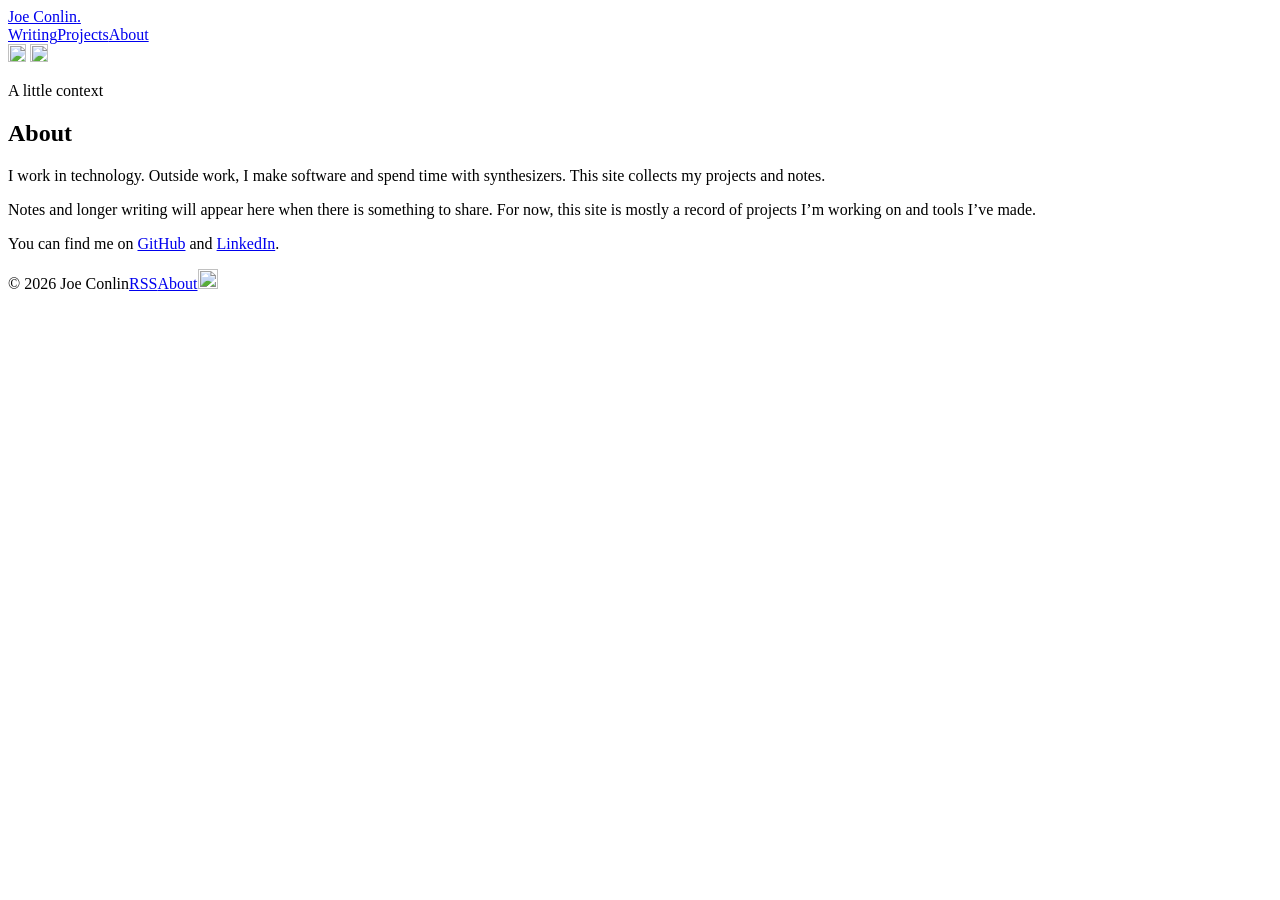
==== about/index.html @ 01e644db "Publish staging build from 1936a33" ====
<!doctype html><html lang=en><head><meta charset=utf-8><meta name=viewport content="width=device-width,initial-scale=1"><meta name=description content="Writing, projects, and notes by Joe Conlin."><meta name=robots content="noindex, nofollow"><link rel=icon href=/joeconlin-site/favicon.svg type=image/svg+xml><link rel=alternate type=application/rss+xml title="Joe Conlin — notes & work" href=/joeconlin-site/index.xml><link rel=stylesheet href="/joeconlin-site/css/site.css?v=profile-projects"><title>About — Joe Conlin — notes & work</title><script async src="https://www.googletagmanager.com/gtag/js?id=G-WJGXQ3BWRX"></script><script>window.dataLayer=window.dataLayer||[];function gtag(){dataLayer.push(arguments)}gtag("js",new Date),gtag("config","G-WJGXQ3BWRX")</script></head><body><header class=site-header><a class=wordmark href=/joeconlin-site/ aria-label="Joe Conlin home">Joe Conlin<span class=wordmark-dot>.</span></a><div class=header-actions><nav aria-label="Main navigation"><a href=/joeconlin-site/writing/>Writing</a><a href=/joeconlin-site/projects/>Projects</a><a href=/joeconlin-site/about/ aria-current=page>About</a></nav><div class=header-social-links role=group aria-label="Social profiles"><a class=header-social-link href=https://github.com/joeconlin aria-label=GitHub><img src=/joeconlin-site/images/github.svg width=18 height=18 alt></a>
<a class=header-social-link href=https://www.linkedin.com/in/jtconlin/ aria-label=LinkedIn><img src=/joeconlin-site/images/linkedin-in-bug-black.png width=18 height=18 alt></a></div></div></header><main class=article-main><article><header class=article-heading><p class=eyebrow>A little context</p><h1>About</h1></header><div class=prose><p>I work in technology. Outside work, I make software and spend time with synthesizers. This site collects my projects and notes.</p><p>Notes and longer writing will appear here when there is something to share. For now, this site is mostly a record of projects I’m working on and tools I’ve made.</p><p>You can find me on <a href=https://github.com/joeconlin>GitHub</a> and <a href=https://www.linkedin.com/in/jtconlin/>LinkedIn</a>.</p></div></article></main><footer class=site-footer><span>© 2026 Joe Conlin</span><a href=/joeconlin-site/index.xml>RSS</a><a href=/joeconlin-site/about/>About</a><a class=profile-icon-link href=https://github.com/joeconlin aria-label=GitHub><img src=/joeconlin-site/images/github.svg width=20 height=20 alt></a><a class=profile-icon-link href=https://www.linkedin.com/in/jtconlin/ aria-label=LinkedIn><img src=/joeconlin-site/images/linkedin-in-bug-black.png width=18 height=17 alt></a></footer></body></html>
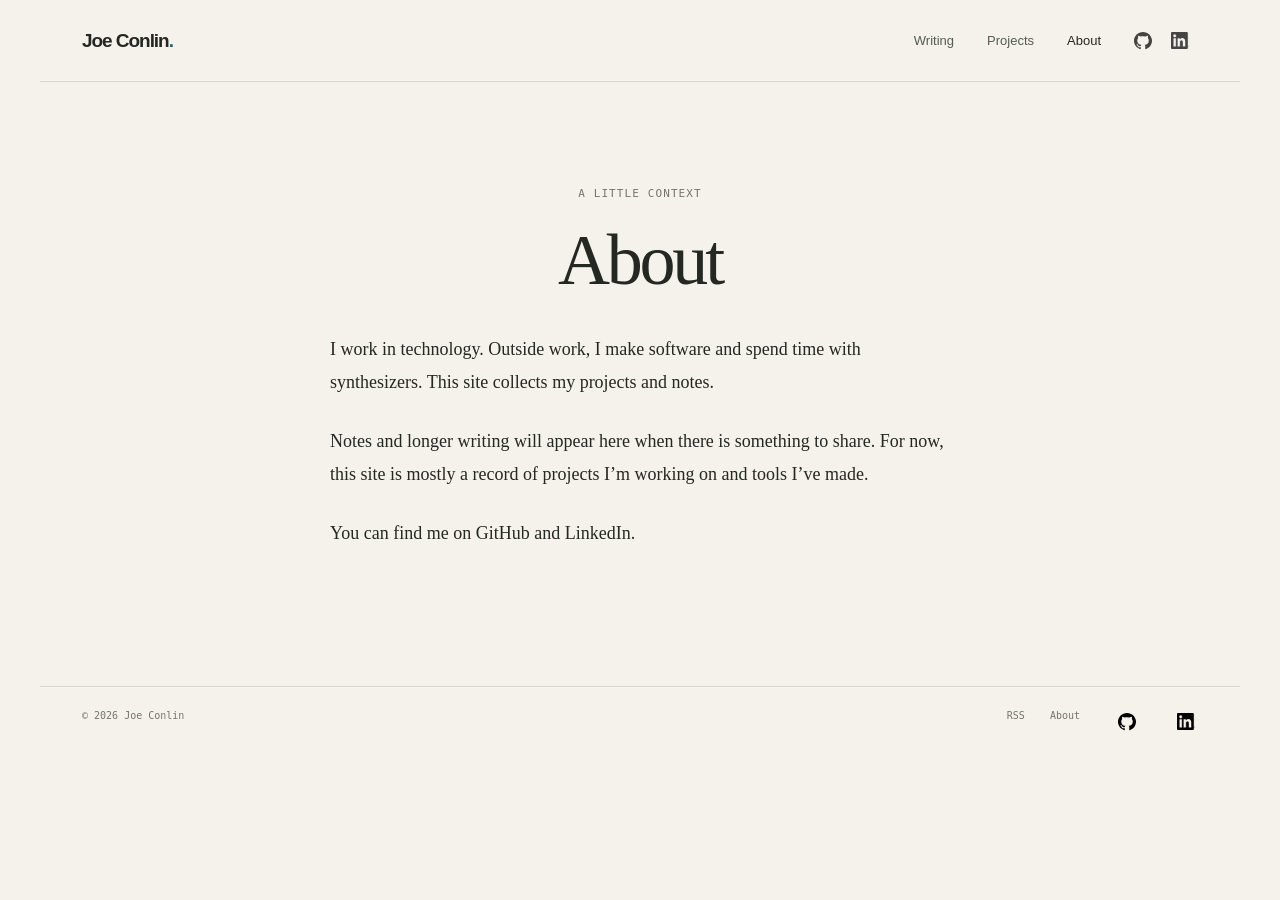
==== commit e1316318: "Publish production build from 40bb13d" ====
--- a/about/index.html
+++ b/about/index.html
@@ -1,2 +1,8 @@
-<!doctype html><html lang=en><head><meta charset=utf-8><meta name=viewport content="width=device-width,initial-scale=1"><meta name=description content="Writing, projects, and notes by Joe Conlin."><meta name=robots content="noindex, nofollow"><link rel=icon href=/joeconlin-site/favicon.svg type=image/svg+xml><link rel=alternate type=application/rss+xml title="Joe Conlin — notes & work" href=/joeconlin-site/index.xml><link rel=stylesheet href="/joeconlin-site/css/site.css?v=profile-projects"><title>About — Joe Conlin — notes & work</title><script async src="https://www.googletagmanager.com/gtag/js?id=G-WJGXQ3BWRX"></script><script>window.dataLayer=window.dataLayer||[];function gtag(){dataLayer.push(arguments)}gtag("js",new Date),gtag("config","G-WJGXQ3BWRX")</script></head><body><header class=site-header><a class=wordmark href=/joeconlin-site/ aria-label="Joe Conlin home">Joe Conlin<span class=wordmark-dot>.</span></a><div class=header-actions><nav aria-label="Main navigation"><a href=/joeconlin-site/writing/>Writing</a><a href=/joeconlin-site/projects/>Projects</a><a href=/joeconlin-site/about/ aria-current=page>About</a></nav><div class=header-social-links role=group aria-label="Social profiles"><a class=header-social-link href=https://github.com/joeconlin aria-label=GitHub><img src=/joeconlin-site/images/github.svg width=18 height=18 alt></a>
-<a class=header-social-link href=https://www.linkedin.com/in/jtconlin/ aria-label=LinkedIn><img src=/joeconlin-site/images/linkedin-in-bug-black.png width=18 height=18 alt></a></div></div></header><main class=article-main><article><header class=article-heading><p class=eyebrow>A little context</p><h1>About</h1></header><div class=prose><p>I work in technology. Outside work, I make software and spend time with synthesizers. This site collects my projects and notes.</p><p>Notes and longer writing will appear here when there is something to share. For now, this site is mostly a record of projects I’m working on and tools I’ve made.</p><p>You can find me on <a href=https://github.com/joeconlin>GitHub</a> and <a href=https://www.linkedin.com/in/jtconlin/>LinkedIn</a>.</p></div></article></main><footer class=site-footer><span>© 2026 Joe Conlin</span><a href=/joeconlin-site/index.xml>RSS</a><a href=/joeconlin-site/about/>About</a><a class=profile-icon-link href=https://github.com/joeconlin aria-label=GitHub><img src=/joeconlin-site/images/github.svg width=20 height=20 alt></a><a class=profile-icon-link href=https://www.linkedin.com/in/jtconlin/ aria-label=LinkedIn><img src=/joeconlin-site/images/linkedin-in-bug-black.png width=18 height=17 alt></a></footer></body></html>+<!doctype html><html lang=en><head><meta charset=utf-8><meta name=viewport content="width=device-width,initial-scale=1"><meta name=description content="I work in technology. Outside work, I make software and spend time with synthesizers. This site collects my projects and notes.
+Notes and longer writing will appear here when there is something to share. For now, this site is mostly a record of projects I’m working on and tools I’ve made.
+You can find me on GitHub and LinkedIn.
+"><link rel=canonical href=https://joeconlin.org/about/><link rel=icon href=/favicon.svg type=image/svg+xml><link rel=alternate type=application/rss+xml title="Joe Conlin — notes & work" href=/index.xml><link rel=stylesheet href="/css/site.css?v=profile-projects"><title>About — Joe Conlin — notes & work</title><meta property="og:type" content="article"><meta property="og:site_name" content="Joe Conlin"><meta property="og:title" content="About"><meta property="og:description" content="I work in technology. Outside work, I make software and spend time with synthesizers. This site collects my projects and notes.
+Notes and longer writing will appear here when there is something to share. For now, this site is mostly a record of projects I’m working on and tools I’ve made.
+You can find me on GitHub and LinkedIn.
+"><meta property="og:url" content="https://joeconlin.org/about/"><meta property="og:image" content="https://joeconlin.org/office-preview-original_hu_b73acf3368f8c373.jpg"><meta property="og:image:width" content="1200"><meta property="og:image:height" content="630"><meta property="og:image:alt" content="A warmly lit, illustrated home office with a desk, bookshelves, and a corkboard."><meta name=twitter:card content="summary_large_image"><script async src="https://www.googletagmanager.com/gtag/js?id=G-WJGXQ3BWRX"></script><script>window.dataLayer=window.dataLayer||[];function gtag(){dataLayer.push(arguments)}gtag("js",new Date),gtag("config","G-WJGXQ3BWRX")</script></head><body><header class=site-header><a class=wordmark href=/ aria-label="Joe Conlin home">Joe Conlin<span class=wordmark-dot>.</span></a><div class=header-actions><nav aria-label="Main navigation"><a href=/writing/>Writing</a><a href=/projects/>Projects</a><a href=/about/ aria-current=page>About</a></nav><div class=header-social-links role=group aria-label="Social profiles"><a class=header-social-link href=https://github.com/joeconlin aria-label=GitHub><img src=/images/github.svg width=18 height=18 alt></a>
+<a class=header-social-link href=https://www.linkedin.com/in/jtconlin/ aria-label=LinkedIn><img src=/images/linkedin-in-bug-black.png width=18 height=18 alt></a></div></div></header><main class=article-main><article><header class=article-heading><p class=eyebrow>A little context</p><h1>About</h1></header><div class=prose><p>I work in technology. Outside work, I make software and spend time with synthesizers. This site collects my projects and notes.</p><p>Notes and longer writing will appear here when there is something to share. For now, this site is mostly a record of projects I’m working on and tools I’ve made.</p><p>You can find me on <a href=https://github.com/joeconlin>GitHub</a> and <a href=https://www.linkedin.com/in/jtconlin/>LinkedIn</a>.</p></div></article></main><footer class=site-footer><span>© 2026 Joe Conlin</span><a href=/index.xml>RSS</a><a href=/about/>About</a><a class=profile-icon-link href=https://github.com/joeconlin aria-label=GitHub><img src=/images/github.svg width=20 height=20 alt></a><a class=profile-icon-link href=https://www.linkedin.com/in/jtconlin/ aria-label=LinkedIn><img src=/images/linkedin-in-bug-black.png width=18 height=17 alt></a></footer></body></html>
--- a/css/site.css
+++ b/css/site.css
@@ -0,0 +1,10 @@
+:root{--paper:#f4f2eb;--ink:#242823;--muted:#72766e;--line:#d8d8cf;--accent:#28596c;--serif:'Iowan Old Style',Baskerville,Georgia,serif;--sans:-apple-system,BlinkMacSystemFont,'Segoe UI',sans-serif;--mono:ui-monospace,SFMono-Regular,Menlo,monospace}
+*{box-sizing:border-box}html{background:var(--paper);color:var(--ink);scroll-behavior:smooth}body{margin:0;font-family:var(--sans);font-size:16px;line-height:1.65;-webkit-font-smoothing:antialiased}a{color:inherit;text-decoration:none}a:hover{color:var(--accent)}a:focus-visible{outline:2px solid var(--accent);outline-offset:4px;border-radius:1px}.site-header{height:82px;max-width:1200px;margin:auto;padding:0 42px;display:flex;align-items:center;justify-content:space-between;border-bottom:1px solid var(--line)}.wordmark{font-weight:700;letter-spacing:-.055em;font-size:19px}.wordmark-dot{color:var(--accent)}nav{display:flex;gap:33px}nav a{display:inline-flex;align-items:center;min-height:44px;font-size:13px;color:#555b54}nav a[aria-current=page]{color:var(--ink)}.home-main,.page-main{max-width:1116px;margin:auto;padding:96px 42px 120px}.home-intro{padding:14px 0 90px;border-bottom:1px solid var(--line)}.eyebrow{font:11px/1.4 var(--mono);letter-spacing:.1em;text-transform:uppercase;color:var(--muted);margin:0 0 20px}.home-intro h1,.page-heading h1,.article-heading h1{font-family:var(--serif);font-weight:400;letter-spacing:-.045em;line-height:1.06}.home-intro h1{font-size:clamp(54px,7vw,88px);margin:0 0 25px}.intro-copy{font-size:18px;max-width:470px;color:#555b54;margin:0 0 22px}.text-link{font-size:13px;font-weight:600;color:var(--accent)}.text-link span{padding-left:7px}.home-columns{display:grid;grid-template-columns:1.15fr .85fr;gap:72px;padding-top:55px}.section-heading{display:flex;align-items:baseline;justify-content:space-between;border-bottom:1px solid var(--line);padding-bottom:14px;margin-bottom:0}.section-heading h2{font:500 21px var(--serif);margin:0}.section-heading>a{font-size:12px;color:var(--accent)}.list-row{border-bottom:1px solid var(--line)}.row-link{display:flex;align-items:center;gap:18px;padding:17px 0;min-width:0}.row-image{width:88px;height:72px;object-fit:cover;background:#e8e6de;flex:none}.row-content{display:flex;flex-direction:column;min-width:0}.row-date{font:10px var(--mono);color:var(--muted);letter-spacing:.035em}.row-title{font:500 17px/1.35 var(--serif);margin:4px 0}.row-summary{font-size:12px;line-height:1.5;color:#676d65}.row-arrow{font-size:13px;color:var(--accent);margin-left:auto;align-self:flex-start;padding-top:4px}.page-main{min-height:calc(100vh - 150px);max-width:900px}.page-heading{padding:30px 0 58px}.page-heading .eyebrow{margin-bottom:15px}.page-heading h1{font-size:clamp(48px,7vw,72px);margin:0 0 17px}.page-heading>p:last-child{font-size:16px;color:#656b64;margin:0}.list-rows .row-link{padding:23px 0}.list-rows .row-image{width:160px;height:112px}.list-rows .row-title{font-size:20px}.list-rows .row-summary{font-size:13px}.article-main{max-width:880px;margin:auto;padding:52px 42px 110px}.back-link{font:11px var(--mono);color:var(--muted)}.article-heading{max-width:680px;margin:52px auto 34px;text-align:center}.article-heading .eyebrow{margin-bottom:21px}.article-heading h1{font-size:clamp(44px,6.4vw,72px);margin:0 0 19px}.article-deck{max-width:550px;margin:auto;color:#656b64;font-size:17px;line-height:1.55}.figure{margin:36px auto 39px}.figure img{display:block;width:100%;height:auto;background:#e8e6de}.figure figcaption{font:11px/1.5 var(--sans);color:var(--muted);padding-top:9px}.figure-inline{max-width:540px}.figure-wide{max-width:100%}.lead-figure{margin:0 auto 49px;max-width:760px}.prose{max-width:620px;margin:auto;font-family:var(--serif);font-size:18px;line-height:1.83}.prose p{margin:0 0 1.45em}.prose blockquote{font:15px/1.7 var(--sans);margin:0 0 2em;padding:16px 21px;border-left:2px solid var(--accent);background:#ebeae3}.related{max-width:620px;margin:50px auto 0;padding-top:18px;border-top:1px solid var(--line);display:flex;justify-content:space-between;align-items:baseline}.related .eyebrow{margin:0}.related a{font:500 16px var(--serif);color:var(--accent)}.site-footer{max-width:1200px;margin:auto;padding:23px 42px 30px;border-top:1px solid var(--line);display:flex;gap:25px;font:10px var(--mono);color:var(--muted)}.site-footer span{margin-right:auto}.site-footer a:hover{color:var(--accent)}a:focus-visible{outline:2px solid var(--accent);outline-offset:4px;border-radius:1px}
+@media(max-width:700px){.site-header{height:68px;padding:0 16px}.header-actions{gap:7px}nav{gap:12px}nav a{font-size:11px}.header-social-links{gap:0}.header-social-link{width:28px}.home-main,.page-main{padding:60px 22px 78px}.home-intro{padding-bottom:62px}.home-intro h1{font-size:clamp(52px,13vw,72px)}.intro-copy{font-size:16px}.home-columns{display:block;padding-top:38px}.home-section+.home-section{margin-top:48px}.row-link{gap:12px}.row-image{width:70px;height:63px}.row-summary{display:none}.page-heading{padding:20px 0 38px}.page-heading h1{font-size:54px}.list-rows .row-link{gap:14px;padding:18px 0}.list-rows .row-image{width:88px;height:76px}.list-rows .row-title{font-size:17px}.list-rows .row-summary{display:block;font-size:11px}.article-main{padding:35px 22px 72px}.article-heading{margin:40px auto 28px}.article-heading h1{font-size:46px}.article-deck{font-size:15px}.lead-figure{margin-bottom:34px}.prose{font-size:17px;line-height:1.75}.figure{margin:28px auto}.related{display:block}.related .eyebrow{margin-bottom:8px}.site-footer{padding:19px 22px 26px;gap:12px;font-size:9px;flex-wrap:wrap}.site-footer span{flex-basis:100%;margin-right:0}.site-footer a{min-height:40px;display:inline-flex;align-items:center}}
+@media(prefers-reduced-motion:reduce){html{scroll-behavior:auto}*{animation-duration:.01ms!important;transition-duration:.01ms!important}}
+.sample-note{max-width:620px;margin:0 auto 28px;padding-left:12px;border-left:2px solid var(--accent);font:11px/1.55 var(--sans);color:var(--muted)}
+.markdown-version{margin:13px 0 0;font:11px var(--mono);color:var(--accent)}
+.markdown-version a:hover{text-decoration:underline;text-underline-offset:3px}
+
+.profile-icon-link{display:inline-grid;place-items:center;width:44px;height:44px;margin:-10px -10px -10px 0}.profile-icon-link img{display:block;width:18px;height:18px;object-fit:contain}
+.header-actions{display:flex;align-items:center;gap:24px}.header-social-links{display:flex;align-items:center;gap:1px}.header-social-link{display:inline-grid;place-items:center;width:36px;height:44px;opacity:.72}.header-social-link:hover{opacity:1}.header-social-link img{display:block;width:18px;height:18px;object-fit:contain}.home-empty{max-width:400px;color:var(--muted);font-size:14px;line-height:1.6;padding:18px 0;margin:0}.list-intro{margin:16px 0 0;color:#656b64;font-size:14px}.article-status{margin:14px 0 0;font:11px var(--mono);color:var(--muted);letter-spacing:.02em}
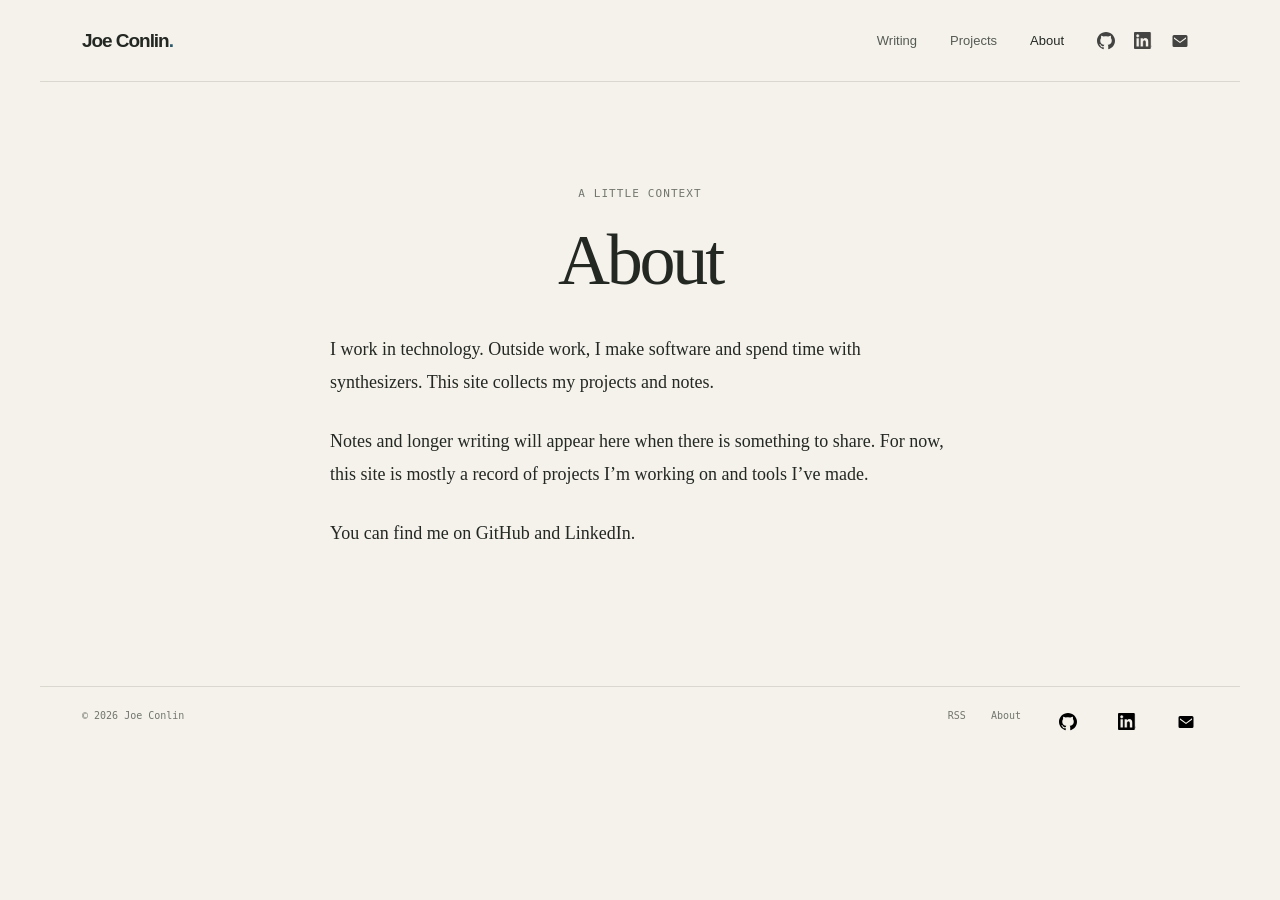
==== commit 6308a42d: "Publish production build from 8dfd885" ====
--- a/about/index.html
+++ b/about/index.html
@@ -1,8 +1,7 @@
 <!doctype html><html lang=en><head><meta charset=utf-8><meta name=viewport content="width=device-width,initial-scale=1"><meta name=description content="I work in technology. Outside work, I make software and spend time with synthesizers. This site collects my projects and notes.
 Notes and longer writing will appear here when there is something to share. For now, this site is mostly a record of projects I’m working on and tools I’ve made.
 You can find me on GitHub and LinkedIn.
-"><link rel=canonical href=https://joeconlin.org/about/><link rel=icon href=/favicon.svg type=image/svg+xml><link rel=alternate type=application/rss+xml title="Joe Conlin — notes & work" href=/index.xml><link rel=stylesheet href="/css/site.css?v=profile-projects"><title>About — Joe Conlin — notes & work</title><meta property="og:type" content="article"><meta property="og:site_name" content="Joe Conlin"><meta property="og:title" content="About"><meta property="og:description" content="I work in technology. Outside work, I make software and spend time with synthesizers. This site collects my projects and notes.
+"><link rel=canonical href=https://joeconlin.org/about/><link rel=icon href=/favicon.svg type=image/svg+xml><link rel=alternate type=application/rss+xml title="Joe Conlin — notes & work" href=/index.xml><link rel=stylesheet href="/css/site.css?v=contact-icon"><title>About — Joe Conlin — notes & work</title><meta property="og:type" content="article"><meta property="og:site_name" content="Joe Conlin"><meta property="og:title" content="About"><meta property="og:description" content="I work in technology. Outside work, I make software and spend time with synthesizers. This site collects my projects and notes.
 Notes and longer writing will appear here when there is something to share. For now, this site is mostly a record of projects I’m working on and tools I’ve made.
 You can find me on GitHub and LinkedIn.
-"><meta property="og:url" content="https://joeconlin.org/about/"><meta property="og:image" content="https://joeconlin.org/office-preview-original_hu_b73acf3368f8c373.jpg"><meta property="og:image:width" content="1200"><meta property="og:image:height" content="630"><meta property="og:image:alt" content="A warmly lit, illustrated home office with a desk, bookshelves, and a corkboard."><meta name=twitter:card content="summary_large_image"><script async src="https://www.googletagmanager.com/gtag/js?id=G-WJGXQ3BWRX"></script><script>window.dataLayer=window.dataLayer||[];function gtag(){dataLayer.push(arguments)}gtag("js",new Date),gtag("config","G-WJGXQ3BWRX")</script></head><body><header class=site-header><a class=wordmark href=/ aria-label="Joe Conlin home">Joe Conlin<span class=wordmark-dot>.</span></a><div class=header-actions><nav aria-label="Main navigation"><a href=/writing/>Writing</a><a href=/projects/>Projects</a><a href=/about/ aria-current=page>About</a></nav><div class=header-social-links role=group aria-label="Social profiles"><a class=header-social-link href=https://github.com/joeconlin aria-label=GitHub><img src=/images/github.svg width=18 height=18 alt></a>
-<a class=header-social-link href=https://www.linkedin.com/in/jtconlin/ aria-label=LinkedIn><img src=/images/linkedin-in-bug-black.png width=18 height=18 alt></a></div></div></header><main class=article-main><article><header class=article-heading><p class=eyebrow>A little context</p><h1>About</h1></header><div class=prose><p>I work in technology. Outside work, I make software and spend time with synthesizers. This site collects my projects and notes.</p><p>Notes and longer writing will appear here when there is something to share. For now, this site is mostly a record of projects I’m working on and tools I’ve made.</p><p>You can find me on <a href=https://github.com/joeconlin>GitHub</a> and <a href=https://www.linkedin.com/in/jtconlin/>LinkedIn</a>.</p></div></article></main><footer class=site-footer><span>© 2026 Joe Conlin</span><a href=/index.xml>RSS</a><a href=/about/>About</a><a class=profile-icon-link href=https://github.com/joeconlin aria-label=GitHub><img src=/images/github.svg width=20 height=20 alt></a><a class=profile-icon-link href=https://www.linkedin.com/in/jtconlin/ aria-label=LinkedIn><img src=/images/linkedin-in-bug-black.png width=18 height=17 alt></a></footer></body></html>+"><meta property="og:url" content="https://joeconlin.org/about/"><meta property="og:image" content="https://joeconlin.org/office-preview-original_hu_b73acf3368f8c373.jpg"><meta property="og:image:width" content="1200"><meta property="og:image:height" content="630"><meta property="og:image:alt" content="A warmly lit, illustrated home office with a desk, bookshelves, and a corkboard."><meta name=twitter:card content="summary_large_image"><script async src="https://www.googletagmanager.com/gtag/js?id=G-WJGXQ3BWRX"></script><script>window.dataLayer=window.dataLayer||[];function gtag(){dataLayer.push(arguments)}gtag("js",new Date),gtag("config","G-WJGXQ3BWRX")</script></head><body><header class=site-header><a class=wordmark href=/ aria-label="Joe Conlin home">Joe Conlin<span class=wordmark-dot>.</span></a><div class=header-actions><nav aria-label="Main navigation"><a href=/writing/>Writing</a><a href=/projects/>Projects</a><a href=/about/ aria-current=page>About</a></nav><div class=header-social-links role=group aria-label="Profiles and contact"><a class=header-social-link href=https://github.com/joeconlin aria-label=GitHub><img src=/images/github.svg width=18 height=18 alt></a><a class=header-social-link href=https://www.linkedin.com/in/jtconlin/ aria-label=LinkedIn><img src=/images/linkedin-in-bug-black.png width=18 height=18 alt></a><a class=header-social-link href=mailto:hello@joeconlin.org aria-label=Email><img src=/images/email.svg width=18 height=18 alt></a></div></div></header><main class=article-main><article><header class=article-heading><p class=eyebrow>A little context</p><h1>About</h1></header><div class=prose><p>I work in technology. Outside work, I make software and spend time with synthesizers. This site collects my projects and notes.</p><p>Notes and longer writing will appear here when there is something to share. For now, this site is mostly a record of projects I’m working on and tools I’ve made.</p><p>You can find me on <a href=https://github.com/joeconlin>GitHub</a> and <a href=https://www.linkedin.com/in/jtconlin/>LinkedIn</a>.</p></div></article></main><footer class=site-footer><span>© 2026 Joe Conlin</span><a href=/index.xml>RSS</a><a href=/about/>About</a><a class=profile-icon-link href=https://github.com/joeconlin aria-label=GitHub><img src=/images/github.svg width=18 height=18 alt></a><a class=profile-icon-link href=https://www.linkedin.com/in/jtconlin/ aria-label=LinkedIn><img src=/images/linkedin-in-bug-black.png width=18 height=18 alt></a><a class=profile-icon-link href=mailto:hello@joeconlin.org aria-label=Email><img src=/images/email.svg width=18 height=18 alt></a></footer></body></html>
--- a/css/site.css
+++ b/css/site.css
@@ -2,9 +2,10 @@
 *{box-sizing:border-box}html{background:var(--paper);color:var(--ink);scroll-behavior:smooth}body{margin:0;font-family:var(--sans);font-size:16px;line-height:1.65;-webkit-font-smoothing:antialiased}a{color:inherit;text-decoration:none}a:hover{color:var(--accent)}a:focus-visible{outline:2px solid var(--accent);outline-offset:4px;border-radius:1px}.site-header{height:82px;max-width:1200px;margin:auto;padding:0 42px;display:flex;align-items:center;justify-content:space-between;border-bottom:1px solid var(--line)}.wordmark{font-weight:700;letter-spacing:-.055em;font-size:19px}.wordmark-dot{color:var(--accent)}nav{display:flex;gap:33px}nav a{display:inline-flex;align-items:center;min-height:44px;font-size:13px;color:#555b54}nav a[aria-current=page]{color:var(--ink)}.home-main,.page-main{max-width:1116px;margin:auto;padding:96px 42px 120px}.home-intro{padding:14px 0 90px;border-bottom:1px solid var(--line)}.eyebrow{font:11px/1.4 var(--mono);letter-spacing:.1em;text-transform:uppercase;color:var(--muted);margin:0 0 20px}.home-intro h1,.page-heading h1,.article-heading h1{font-family:var(--serif);font-weight:400;letter-spacing:-.045em;line-height:1.06}.home-intro h1{font-size:clamp(54px,7vw,88px);margin:0 0 25px}.intro-copy{font-size:18px;max-width:470px;color:#555b54;margin:0 0 22px}.text-link{font-size:13px;font-weight:600;color:var(--accent)}.text-link span{padding-left:7px}.home-columns{display:grid;grid-template-columns:1.15fr .85fr;gap:72px;padding-top:55px}.section-heading{display:flex;align-items:baseline;justify-content:space-between;border-bottom:1px solid var(--line);padding-bottom:14px;margin-bottom:0}.section-heading h2{font:500 21px var(--serif);margin:0}.section-heading>a{font-size:12px;color:var(--accent)}.list-row{border-bottom:1px solid var(--line)}.row-link{display:flex;align-items:center;gap:18px;padding:17px 0;min-width:0}.row-image{width:88px;height:72px;object-fit:cover;background:#e8e6de;flex:none}.row-content{display:flex;flex-direction:column;min-width:0}.row-date{font:10px var(--mono);color:var(--muted);letter-spacing:.035em}.row-title{font:500 17px/1.35 var(--serif);margin:4px 0}.row-summary{font-size:12px;line-height:1.5;color:#676d65}.row-arrow{font-size:13px;color:var(--accent);margin-left:auto;align-self:flex-start;padding-top:4px}.page-main{min-height:calc(100vh - 150px);max-width:900px}.page-heading{padding:30px 0 58px}.page-heading .eyebrow{margin-bottom:15px}.page-heading h1{font-size:clamp(48px,7vw,72px);margin:0 0 17px}.page-heading>p:last-child{font-size:16px;color:#656b64;margin:0}.list-rows .row-link{padding:23px 0}.list-rows .row-image{width:160px;height:112px}.list-rows .row-title{font-size:20px}.list-rows .row-summary{font-size:13px}.article-main{max-width:880px;margin:auto;padding:52px 42px 110px}.back-link{font:11px var(--mono);color:var(--muted)}.article-heading{max-width:680px;margin:52px auto 34px;text-align:center}.article-heading .eyebrow{margin-bottom:21px}.article-heading h1{font-size:clamp(44px,6.4vw,72px);margin:0 0 19px}.article-deck{max-width:550px;margin:auto;color:#656b64;font-size:17px;line-height:1.55}.figure{margin:36px auto 39px}.figure img{display:block;width:100%;height:auto;background:#e8e6de}.figure figcaption{font:11px/1.5 var(--sans);color:var(--muted);padding-top:9px}.figure-inline{max-width:540px}.figure-wide{max-width:100%}.lead-figure{margin:0 auto 49px;max-width:760px}.prose{max-width:620px;margin:auto;font-family:var(--serif);font-size:18px;line-height:1.83}.prose p{margin:0 0 1.45em}.prose blockquote{font:15px/1.7 var(--sans);margin:0 0 2em;padding:16px 21px;border-left:2px solid var(--accent);background:#ebeae3}.related{max-width:620px;margin:50px auto 0;padding-top:18px;border-top:1px solid var(--line);display:flex;justify-content:space-between;align-items:baseline}.related .eyebrow{margin:0}.related a{font:500 16px var(--serif);color:var(--accent)}.site-footer{max-width:1200px;margin:auto;padding:23px 42px 30px;border-top:1px solid var(--line);display:flex;gap:25px;font:10px var(--mono);color:var(--muted)}.site-footer span{margin-right:auto}.site-footer a:hover{color:var(--accent)}a:focus-visible{outline:2px solid var(--accent);outline-offset:4px;border-radius:1px}
 @media(max-width:700px){.site-header{height:68px;padding:0 16px}.header-actions{gap:7px}nav{gap:12px}nav a{font-size:11px}.header-social-links{gap:0}.header-social-link{width:28px}.home-main,.page-main{padding:60px 22px 78px}.home-intro{padding-bottom:62px}.home-intro h1{font-size:clamp(52px,13vw,72px)}.intro-copy{font-size:16px}.home-columns{display:block;padding-top:38px}.home-section+.home-section{margin-top:48px}.row-link{gap:12px}.row-image{width:70px;height:63px}.row-summary{display:none}.page-heading{padding:20px 0 38px}.page-heading h1{font-size:54px}.list-rows .row-link{gap:14px;padding:18px 0}.list-rows .row-image{width:88px;height:76px}.list-rows .row-title{font-size:17px}.list-rows .row-summary{display:block;font-size:11px}.article-main{padding:35px 22px 72px}.article-heading{margin:40px auto 28px}.article-heading h1{font-size:46px}.article-deck{font-size:15px}.lead-figure{margin-bottom:34px}.prose{font-size:17px;line-height:1.75}.figure{margin:28px auto}.related{display:block}.related .eyebrow{margin-bottom:8px}.site-footer{padding:19px 22px 26px;gap:12px;font-size:9px;flex-wrap:wrap}.site-footer span{flex-basis:100%;margin-right:0}.site-footer a{min-height:40px;display:inline-flex;align-items:center}}
 @media(prefers-reduced-motion:reduce){html{scroll-behavior:auto}*{animation-duration:.01ms!important;transition-duration:.01ms!important}}
-.sample-note{max-width:620px;margin:0 auto 28px;padding-left:12px;border-left:2px solid var(--accent);font:11px/1.55 var(--sans);color:var(--muted)}
 .markdown-version{margin:13px 0 0;font:11px var(--mono);color:var(--accent)}
 .markdown-version a:hover{text-decoration:underline;text-underline-offset:3px}
 
 .profile-icon-link{display:inline-grid;place-items:center;width:44px;height:44px;margin:-10px -10px -10px 0}.profile-icon-link img{display:block;width:18px;height:18px;object-fit:contain}
 .header-actions{display:flex;align-items:center;gap:24px}.header-social-links{display:flex;align-items:center;gap:1px}.header-social-link{display:inline-grid;place-items:center;width:36px;height:44px;opacity:.72}.header-social-link:hover{opacity:1}.header-social-link img{display:block;width:18px;height:18px;object-fit:contain}.home-empty{max-width:400px;color:var(--muted);font-size:14px;line-height:1.6;padding:18px 0;margin:0}.list-intro{margin:16px 0 0;color:#656b64;font-size:14px}.article-status{margin:14px 0 0;font:11px var(--mono);color:var(--muted);letter-spacing:.02em}
+@media(max-width:400px){.site-header{padding:0 14px}.header-actions{gap:2px}nav{gap:8px}.header-social-link{width:24px}.header-social-link img{width:16px;height:16px}}
+@media(max-width:340px){.wordmark{font-size:16px}nav{gap:6px}}
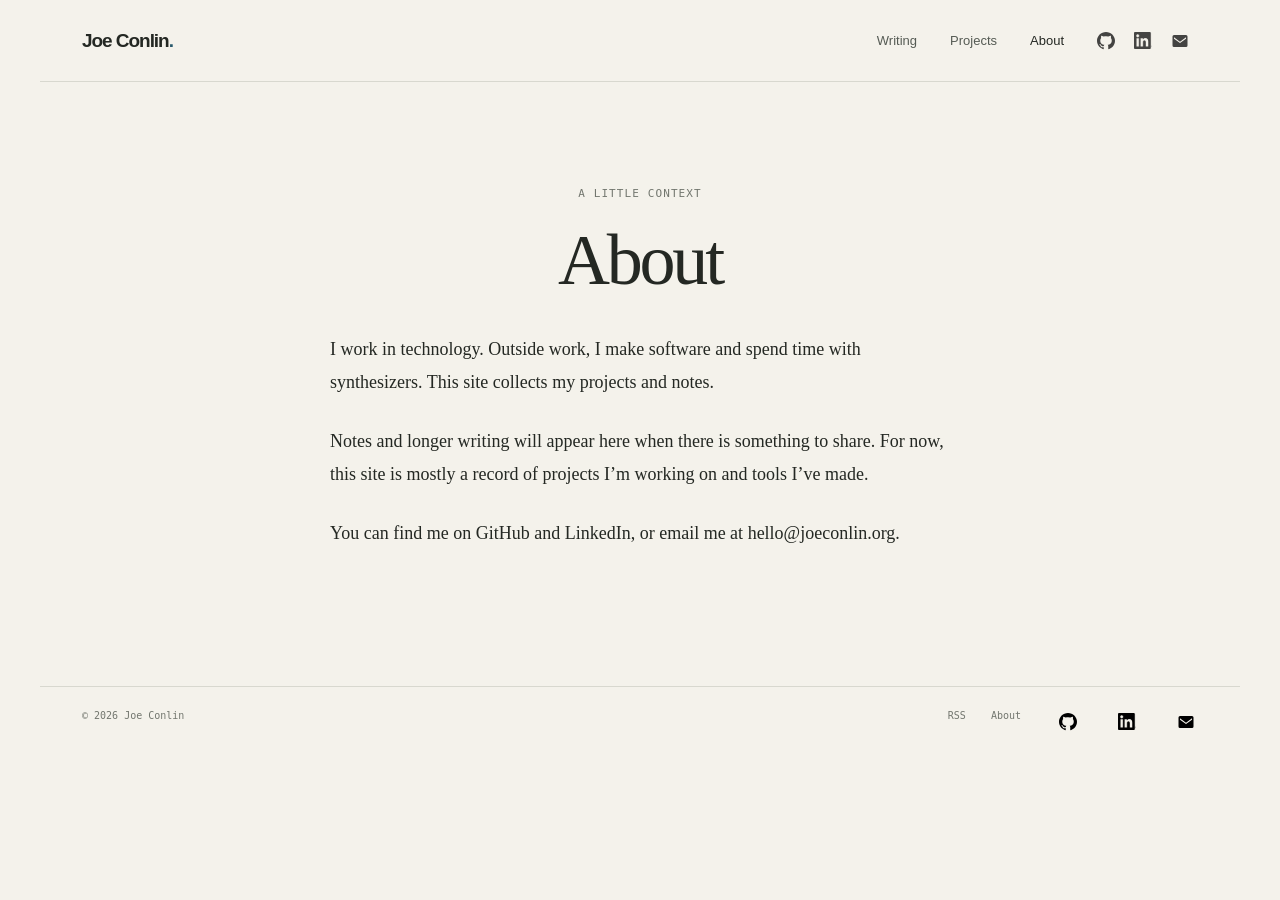
==== commit e79552b0: "Publish production build from ec9efab" ====
--- a/about/index.html
+++ b/about/index.html
@@ -1,7 +1,7 @@
 <!doctype html><html lang=en><head><meta charset=utf-8><meta name=viewport content="width=device-width,initial-scale=1"><meta name=description content="I work in technology. Outside work, I make software and spend time with synthesizers. This site collects my projects and notes.
 Notes and longer writing will appear here when there is something to share. For now, this site is mostly a record of projects I’m working on and tools I’ve made.
-You can find me on GitHub and LinkedIn.
+You can find me on GitHub and LinkedIn, or email me at hello@joeconlin.org.
 "><link rel=canonical href=https://joeconlin.org/about/><link rel=icon href=/favicon.svg type=image/svg+xml><link rel=alternate type=application/rss+xml title="Joe Conlin — notes & work" href=/index.xml><link rel=stylesheet href="/css/site.css?v=contact-icon"><title>About — Joe Conlin — notes & work</title><meta property="og:type" content="article"><meta property="og:site_name" content="Joe Conlin"><meta property="og:title" content="About"><meta property="og:description" content="I work in technology. Outside work, I make software and spend time with synthesizers. This site collects my projects and notes.
 Notes and longer writing will appear here when there is something to share. For now, this site is mostly a record of projects I’m working on and tools I’ve made.
-You can find me on GitHub and LinkedIn.
-"><meta property="og:url" content="https://joeconlin.org/about/"><meta property="og:image" content="https://joeconlin.org/office-preview-original_hu_b73acf3368f8c373.jpg"><meta property="og:image:width" content="1200"><meta property="og:image:height" content="630"><meta property="og:image:alt" content="A warmly lit, illustrated home office with a desk, bookshelves, and a corkboard."><meta name=twitter:card content="summary_large_image"><script async src="https://www.googletagmanager.com/gtag/js?id=G-WJGXQ3BWRX"></script><script>window.dataLayer=window.dataLayer||[];function gtag(){dataLayer.push(arguments)}gtag("js",new Date),gtag("config","G-WJGXQ3BWRX")</script></head><body><header class=site-header><a class=wordmark href=/ aria-label="Joe Conlin home">Joe Conlin<span class=wordmark-dot>.</span></a><div class=header-actions><nav aria-label="Main navigation"><a href=/writing/>Writing</a><a href=/projects/>Projects</a><a href=/about/ aria-current=page>About</a></nav><div class=header-social-links role=group aria-label="Profiles and contact"><a class=header-social-link href=https://github.com/joeconlin aria-label=GitHub><img src=/images/github.svg width=18 height=18 alt></a><a class=header-social-link href=https://www.linkedin.com/in/jtconlin/ aria-label=LinkedIn><img src=/images/linkedin-in-bug-black.png width=18 height=18 alt></a><a class=header-social-link href=mailto:hello@joeconlin.org aria-label=Email><img src=/images/email.svg width=18 height=18 alt></a></div></div></header><main class=article-main><article><header class=article-heading><p class=eyebrow>A little context</p><h1>About</h1></header><div class=prose><p>I work in technology. Outside work, I make software and spend time with synthesizers. This site collects my projects and notes.</p><p>Notes and longer writing will appear here when there is something to share. For now, this site is mostly a record of projects I’m working on and tools I’ve made.</p><p>You can find me on <a href=https://github.com/joeconlin>GitHub</a> and <a href=https://www.linkedin.com/in/jtconlin/>LinkedIn</a>.</p></div></article></main><footer class=site-footer><span>© 2026 Joe Conlin</span><a href=/index.xml>RSS</a><a href=/about/>About</a><a class=profile-icon-link href=https://github.com/joeconlin aria-label=GitHub><img src=/images/github.svg width=18 height=18 alt></a><a class=profile-icon-link href=https://www.linkedin.com/in/jtconlin/ aria-label=LinkedIn><img src=/images/linkedin-in-bug-black.png width=18 height=18 alt></a><a class=profile-icon-link href=mailto:hello@joeconlin.org aria-label=Email><img src=/images/email.svg width=18 height=18 alt></a></footer></body></html>+You can find me on GitHub and LinkedIn, or email me at hello@joeconlin.org.
+"><meta property="og:url" content="https://joeconlin.org/about/"><meta property="og:image" content="https://joeconlin.org/office-preview-original_hu_b73acf3368f8c373.jpg"><meta property="og:image:width" content="1200"><meta property="og:image:height" content="630"><meta property="og:image:alt" content="A warmly lit, illustrated home office with a desk, bookshelves, and a corkboard."><meta name=twitter:card content="summary_large_image"><script async src="https://www.googletagmanager.com/gtag/js?id=G-WJGXQ3BWRX"></script><script>window.dataLayer=window.dataLayer||[];function gtag(){dataLayer.push(arguments)}gtag("js",new Date),gtag("config","G-WJGXQ3BWRX")</script></head><body><header class=site-header><a class=wordmark href=/ aria-label="Joe Conlin home">Joe Conlin<span class=wordmark-dot>.</span></a><div class=header-actions><nav aria-label="Main navigation"><a href=/writing/>Writing</a><a href=/projects/>Projects</a><a href=/about/ aria-current=page>About</a></nav><div class=header-social-links role=group aria-label="Profiles and contact"><a class=header-social-link href=https://github.com/joeconlin aria-label=GitHub><img src=/images/github.svg width=18 height=18 alt></a><a class=header-social-link href=https://www.linkedin.com/in/jtconlin/ aria-label=LinkedIn><img src=/images/linkedin-in-bug-black.png width=18 height=18 alt></a><a class=header-social-link href=mailto:hello@joeconlin.org aria-label=Email><img src=/images/email.svg width=18 height=18 alt></a></div></div></header><main class=article-main><article><header class=article-heading><p class=eyebrow>A little context</p><h1>About</h1></header><div class=prose><p>I work in technology. Outside work, I make software and spend time with synthesizers. This site collects my projects and notes.</p><p>Notes and longer writing will appear here when there is something to share. For now, this site is mostly a record of projects I’m working on and tools I’ve made.</p><p>You can find me on <a href=https://github.com/joeconlin>GitHub</a> and <a href=https://www.linkedin.com/in/jtconlin/>LinkedIn</a>, or email me at <a href=mailto:hello@joeconlin.org>hello@joeconlin.org</a>.</p></div></article></main><footer class=site-footer><span>© 2026 Joe Conlin</span><a href=/index.xml>RSS</a><a href=/about/>About</a><a class=profile-icon-link href=https://github.com/joeconlin aria-label=GitHub><img src=/images/github.svg width=18 height=18 alt></a><a class=profile-icon-link href=https://www.linkedin.com/in/jtconlin/ aria-label=LinkedIn><img src=/images/linkedin-in-bug-black.png width=18 height=18 alt></a><a class=profile-icon-link href=mailto:hello@joeconlin.org aria-label=Email><img src=/images/email.svg width=18 height=18 alt></a></footer></body></html>
